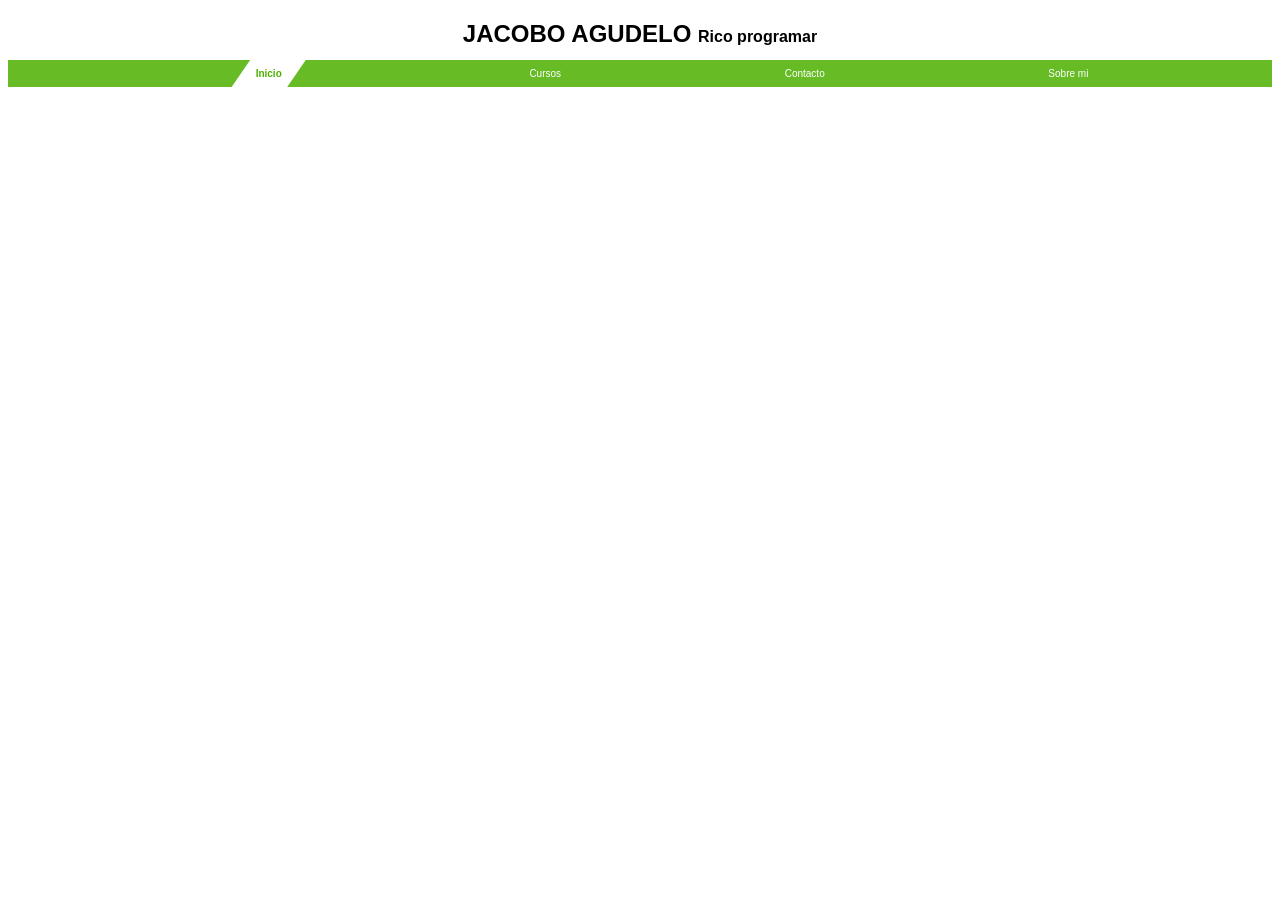
==== index.html @ 966ace08 "feat(navbar: se agrego carga dinamica del navbar mediante el fecth con sus respectivos estilos)" ====
<!DOCTYPE html>
<html lang="en">
<head>
    <meta charset="UTF-8">
    <meta name="viewport" content="width=device-width, initial-scale=1.0">
    <title>Freelancer</title>

    <link rel="stylesheet" href="styles/styles.css">
</head>
<body>
    <!-- Titulo -->
<header>
    <h1 class="navbar__tittle">
        JACOBO AGUDELO
        <span class="navbar__subtitle" >Rico programar</span>
    </h1>   
</header>

<div class="navbar-container">

</div>

<script src="/js/components/navbar.js"></script>


</body>
</html>
---- styles/styles.css ----
/* Navbar */

:root {
    /* PRIMARYCOLOR */
    --primary-950: #4DB100;
    --primary-900: #55B40C;
    --primary-800: #67BC26;
    --primary-700: #79C43F;
    --primary-600: #8BCC59;
    --primary-500: #9DD472;
    --primary-400: #AEDB8C;
    --primary-300: #C0E3A5;
    --primary-200: #D2EBBF;
    --primary-100: #EAF3D8;
    --primary-50: #F6FBF2;

    /* Secondary color */
  --secondary-950: #FED638;
  --secondary-900: #FED841;
  --secondary-800: #FEDC55;
  --secondary-700: #FEE069;
  --secondary-600: #FEE47D;
  --secondary-500: #FEE891;
  --secondary-400: #FEECA5;
  --secondary-300: #FEF0B9;
  --secondary-200: #FEF4CD;
  --secondary-100: #FEF8E1;
  --secondary-50:  #FEFCF5;

  /* Tertiary-2 color */
  --tertiary-950: #50E5F9;
  --tertiary-900: #58E6F9;
  --tertiary-800: #6AE8F9;
  --tertiary-700: #7BEBFA;
  --tertiary-600: #8DEEFB;
  --tertiary-500: #9EF0FB;
  --tertiary-400: #B0F3FC;
  --tertiary-300: #C1F5FC;
  --tertiary-200: #D3F8FD;
  --tertiary-100: #E4FBFE;
  --tertiary-50:  #F6FDFE;

  /* Basic color */
  --white: #fff;
  --black: #000;
  --gray-950: #101010;
  --gray-900: #262626;
  --gray-800: #3B3B3B;
  --gray-700: #515151;
  --gray-600: #676767;
  --gray-500: #7D7D7D;
  --gray-400: #929292;
  --gray-300: #A8A8A8;
  --gray-200: #BEBEBE;
  --gray-100: #D4D4D4;
  --gray-50:  #E9E9E9;

  /* Font Family */
  --main-font: helvetica, Arial, sans-serif;

  /* Font size */
   --fs-xxxxl: 8.0rem; /* Ultra grande */
  --fs-xxxl:  6.4rem; /* Súper grande */
  --fs-xxl:   4.8rem; /* Extra grande */
  --fs-xl:    4.0rem; /* Muy grande */
  --fs-lg:    3.2rem; /* h1 */
  --fs-md:    2.4rem; /* Titulo */
  --fs-sm:    2.0rem; /* Subtitulo */
  --fs-xs:    1.6rem; /* Base */
  --fs-xxs:   1.4rem; /* Extra extra pequeño */
  --fs-xxxs:  1.2rem; /* Texto de apoyo */
  --fs-xxxxs:  0.8rem; /* Label */

}

/* Globals */
html {
    margin: 0;
    box-sizing: border-box;
    font-size: 62.5%;
}

*, *:before, *:after {
    box-sizing: inherit;
}

body {
    font: size 1.6rem;
    font-family: var(--main-font);
}

/* header */
.header {
    position: static;
    top: 0;
    width: 100%;
    z-index: 100;
}

/* navbar */
.navbar__tittle {
    margin: 0;
    padding: 12px;
    font-size: var(--fs-md);
    text-align: center;
}

.navbar__subtitle {
    font-size: var(--fs-xs);
    color: var(var(--gray-800));
}

.navbar {
    background-color: var(--primary-800);
   
}

.navbar__list {
    display: flex;
    flex-direction: column;
    width: 100%;
    margin: 0 auto;
    list-style: none;
    
}

.navbar__link {
    display: flex;
    flex-direction: column;
    align-items: center;
    text-decoration: none;
    color: var(--white);
}

@media (width  > 768px) {
   .navbar__list{
    flex-direction: row;
    gap: 40px;
    justify-content: space-evenly;
    align-items: center;
   }

   .navbar__link:hover {
    color: var(--secondary-300)
   }
}

.navbar__link.active {
    background-color: var(--white);
    color: var(--primary-950);
    font-weight: bold;
    padding: 8px 24px;
    clip-path: polygon(25% 0%, 100% 0%, 75% 100%, 0% 100%);
    /* border-radius: 0.6rem; */
}
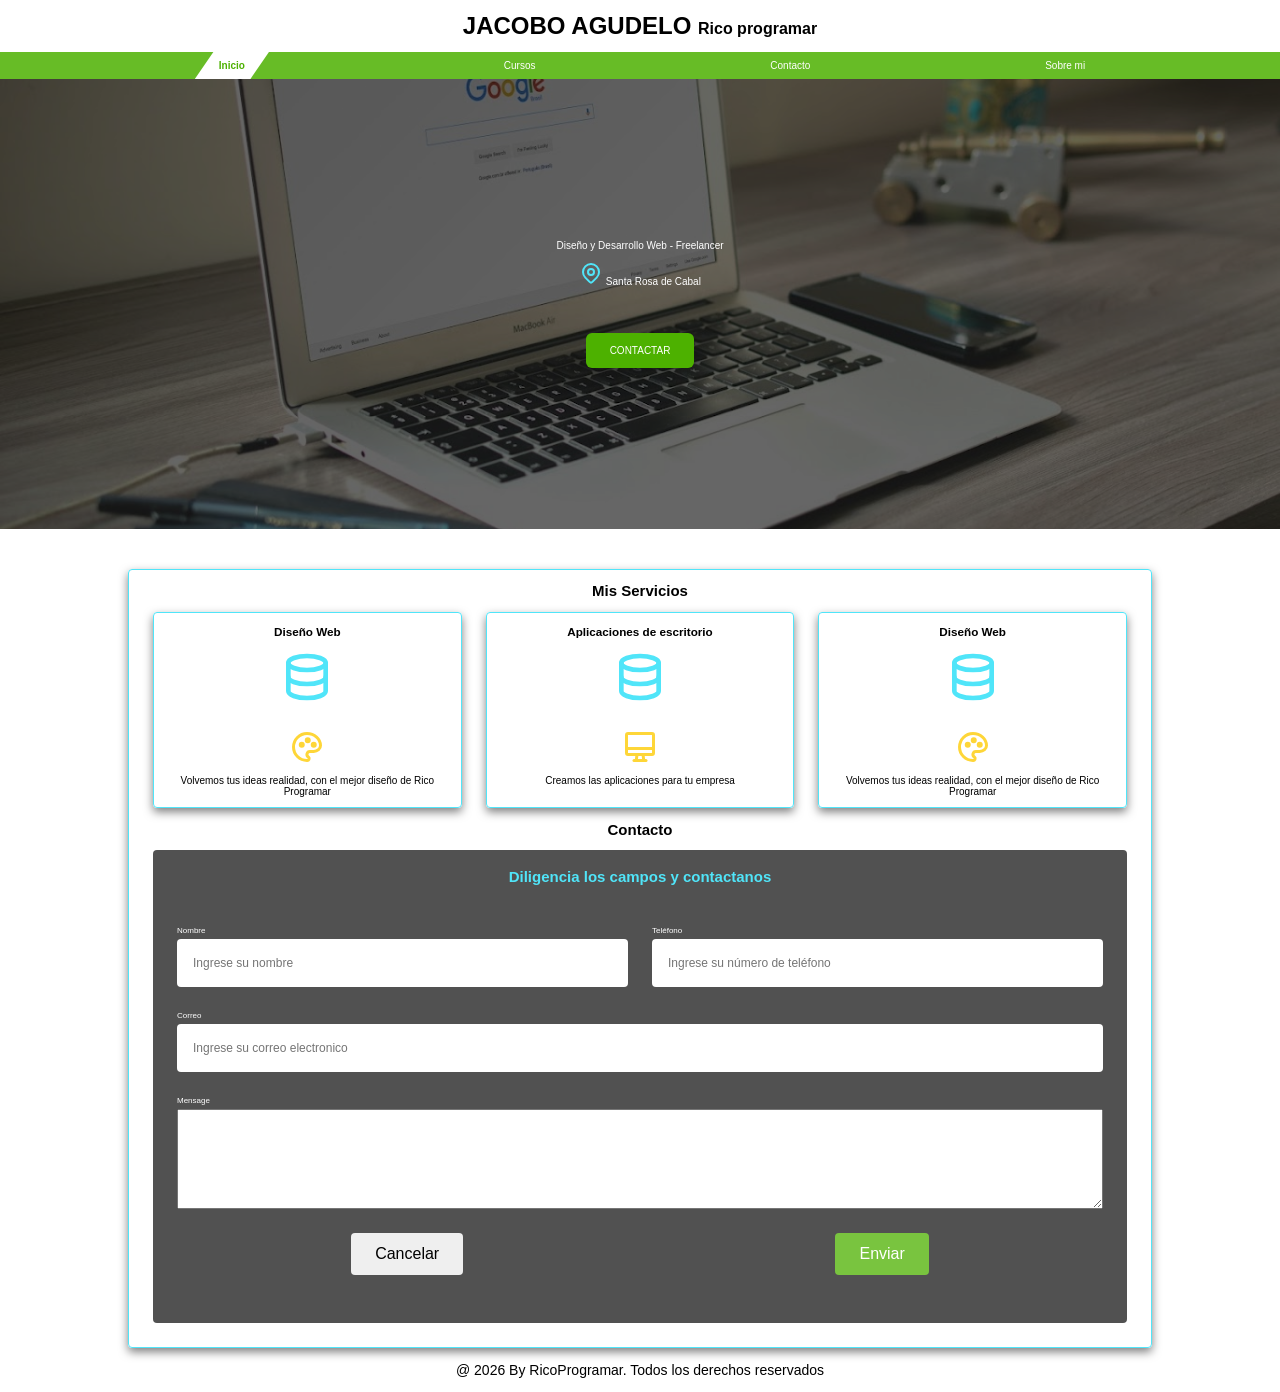
==== commit c120051f: "feat: Se actualizo repositorio" ====
--- a/index.html
+++ b/index.html
@@ -5,23 +5,45 @@
     <meta name="viewport" content="width=device-width, initial-scale=1.0">
     <title>Freelancer</title>
 
-    <link rel="stylesheet" href="styles/styles.css">
+    <link rel="stylesheet" href="styles/variables.css">
+    <link rel="stylesheet" href="styles/components/navbar.css">
+    <link rel="stylesheet" href="styles/components/hero.css">
+    <link rel="stylesheet" href="styles/components/card.css">
+    <link rel="stylesheet" href="styles/components/contact-form.css">
+
+    <script type="module">
+        import {loadCards} from"/js/components/card.js";
+        loadCards(".services__cards-container"); //Sin Ids muestra todas las cards
+    </script>
+
 </head>
 <body>
     <!-- Titulo -->
-<header>
-    <h1 class="navbar__tittle">
-        JACOBO AGUDELO
-        <span class="navbar__subtitle" >Rico programar</span>
-    </h1>   
-</header>
+    <header>
+        <h1 class="navbar__tittle">
+            JACOBO AGUDELO
+            <span class="navbar__subtitle" > Rico programar</span>
+        </h1>   
+    </header>
 
-<div class="navbar-container">
+    <div class="navbar-container"></div>
+    <div class="hero-container"></div>
+    
 
-</div>
+    <main class="services">
 
-<script src="/js/components/navbar.js"></script>
+        <h2 class="services__title">Mis Servicios</h2>
+        <div class="services__cards-container"></div>
+        <h2 class="services__contact-title">Contacto</h2>
+        <div class="services__form-container"></div>
+    </main>
 
+    <footer>
+        <p class="footer">@ 2026 By RicoProgramar. Todos los derechos reservados</p>
+    </footer>
 
+    <script src="/js/components/navbar.js"></script>
+    <script src="/js/components/hero.js"></script>
+    <script src="/js/components/contact-form.js"></script>
 </body>
 </html>
--- a/styles/variables.css
+++ b/styles/variables.css
@@ -0,0 +1,101 @@
+/* Navbar */
+
+:root {
+    /* PRIMARYCOLOR */
+    --primary-950: #4DB100;
+    --primary-900: #55B40C;
+    --primary-800: #67BC26;
+    --primary-700: #79C43F;
+    --primary-600: #8BCC59;
+    --primary-500: #9DD472;
+    --primary-400: #AEDB8C;
+    --primary-300: #C0E3A5;
+    --primary-200: #D2EBBF;
+    --primary-100: #EAF3D8;
+    --primary-50: #F6FBF2;
+
+    /* Secondary color */
+  --secondary-950: #FED638;
+  --secondary-900: #FED841;
+  --secondary-800: #FEDC55;
+  --secondary-700: #FEE069;
+  --secondary-600: #FEE47D;
+  --secondary-500: #FEE891;
+  --secondary-400: #FEECA5;
+  --secondary-300: #FEF0B9;
+  --secondary-200: #FEF4CD;
+  --secondary-100: #FEF8E1;
+  --secondary-50:  #FEFCF5;
+
+  /* Tertiary-2 color */
+  --tertiary-950: #50E5F9;
+  --tertiary-900: #58E6F9;
+  --tertiary-800: #6AE8F9;
+  --tertiary-700: #7BEBFA;
+  --tertiary-600: #8DEEFB;
+  --tertiary-500: #9EF0FB;
+  --tertiary-400: #B0F3FC;
+  --tertiary-300: #C1F5FC;
+  --tertiary-200: #D3F8FD;
+  --tertiary-100: #E4FBFE;
+  --tertiary-50:  #F6FDFE;
+
+  /* Basic color */
+  --white: #fff;
+  --black: #000;
+  --gray-950: #101010;
+  --gray-900: #262626;
+  --gray-800: #3B3B3B;
+  --gray-700: #515151;
+  --gray-600: #676767;
+  --gray-500: #7D7D7D;
+  --gray-400: #929292;
+  --gray-300: #A8A8A8;
+  --gray-200: #BEBEBE;
+  --gray-100: #D4D4D4;
+  --gray-50:  #E9E9E9;
+
+  /* Font Family */
+  --main-font: helvetica, Arial, sans-serif;
+
+  /* Font size */
+   --fs-xxxxl: 8.0rem; /* Ultra grande */
+  --fs-xxxl:  6.4rem; /* Súper grande */
+  --fs-xxl:   4.8rem; /* Extra grande */
+  --fs-xl:    4.0rem; /* Muy grande */
+  --fs-lg:    3.2rem; /* h1 */
+  --fs-md:    2.4rem; /* Titulo */
+  --fs-sm:    2.0rem; /* Subtitulo */
+  --fs-xs:    1.6rem; /* Base */
+  --fs-xxs:   1.4rem; /* Extra extra pequeño */
+  --fs-xxxs:  1.2rem; /* Texto de apoyo */
+  --fs-xxxxs:  0.8rem; /* Label */
+
+}
+
+/* Globals */
+html {
+    margin: 0;
+    box-sizing: border-box;
+    font-size: 62.5%;
+}
+
+*, *:before, *:after {
+    box-sizing: inherit;
+}
+
+body {
+    font: size 1.6rem;
+    font-family: var(--main-font);
+    margin: 0 0;
+}
+
+/* header */
+.header {
+    position: static;
+    top: 0;
+    width: 100%;
+    z-index: 100;
+}
+
+
--- a/styles/components/navbar.css
+++ b/styles/components/navbar.css
@@ -0,0 +1,67 @@
+/* navbar */
+.navbar__tittle {
+    margin: 0;
+    padding: 12px;
+    font-size: var(--fs-md);
+    text-align: center;
+}
+
+.navbar__subtitle {
+    font-size: var(--fs-xs);
+    color: var(var(--gray-800));
+}
+
+.navbar {
+    background-color: var(--primary-800);
+
+   
+}
+
+.navbar__list {
+    display: flex;
+    flex-direction: column;
+    width: 100%;
+    margin: 0 auto;
+    list-style: none;
+    padding: 0;
+}
+
+.navbar__link {
+    display: flex;
+    flex-direction: column;
+    align-items: center;
+    text-decoration: none;
+    color: var(--white);
+}
+
+@media (width  > 768px) {
+   .navbar__list{
+    flex-direction: row;
+    gap: 40px;
+    justify-content: space-evenly;
+    align-items: center;
+   }
+
+   .navbar__link:hover {
+    color: var(--secondary-300)
+    
+   }
+
+   .navbar__link.active {
+    background-color: var(--white);
+    color: var(--primary-950);
+    font-weight: bold;
+    padding: 8px 24px;
+    clip-path: polygon(25% 0%, 100% 0%, 75% 100%, 0% 100%);
+    /* border-radius: 0.6rem; */
+}
+}
+
+.navbar__link.active {
+    background-color: var(--white);
+    color: var(--primary-950);
+    font-weight: bold;
+    padding: 8px 24px;
+    /* clip-path: polygon(25% 0%, 100% 0%, 75% 100%, 0% 100%); */
+    /* border-radius: 0.6rem; */
+}
--- a/styles/components/hero.css
+++ b/styles/components/hero.css
@@ -0,0 +1,42 @@
+/* styles/components/hero.css */
+
+.hero-container {
+    background-image: url(/assets/imagen-hero-freelancer.jpg);
+    background-position: center;
+    background-size: cover;
+    height: 50vh;
+    text-align: center;
+    color: var(--white);
+    position: relative;
+   
+}
+
+.hero {
+    display: flex;
+    align-items: center;
+    justify-content: center;
+    flex-direction: column;
+    position: absolute;
+    background-color: rgb(0 0 0 / 60%);
+    width: 100%;
+    height: 50vh;
+}
+
+.hero__buttom {
+    background-color: var(--primary-950);
+    padding: 12px 24px;
+    border-radius: 6px;
+    text-transform: uppercase;
+    margin-top: 36px;
+    width: 80vw;
+}
+
+.hero__buttom:hover {
+    cursor: pointer;
+}
+
+@media (width > 768px){
+    .hero__buttom {
+        width: auto;
+    }
+}
--- a/styles/components/card.css
+++ b/styles/components/card.css
@@ -0,0 +1,60 @@
+/* contenedor de las cards */
+.services__cards-container {
+    display: grid;
+    justify-content: center;
+    margin: 0 24px;
+    row-gap: 24px;
+}
+
+/* Cuando la pantalla se mas grande que 768px */
+@media (width > 768px) {
+    .services__cards-container {
+        grid-template-columns: repeat(2, 1fr);
+        gap: 24px;
+    }
+}
+
+/* Cuando la pantalla sea mas grande que 1025px */
+@media (width > 1025px) {
+    .services__cards-container {
+        grid-template-columns: repeat(3, 1fr);
+    }
+}
+
+.card {
+    text-align: center;
+    border: 1px solid var(--tertiary-950);
+    border-radius: 4px;
+    padding: 0 16px;
+    box-shadow: 0 4px 10px rgb(0, 0, 0, 0.5);
+}
+
+.card:hover {
+    transform: translateY(-2px);
+    box-shadow: 0 4px 10px rgb(0, 0, 0, 0.5);
+}
+
+.card__icons {
+    display: flex;
+    justify-content: center;
+    align-items: center;
+    flex-direction: column;
+    gap: 24px;
+}
+
+.card__icon--main {
+    height: 56px;
+    width: 56px;
+}
+
+.card__icon--secundary {
+    height: 36px;
+    width: 36px;
+}
+
+/* breakpoints
+sm 640px telefonos grandes
+md 768px tablets
+1g 1024px laptops
+x1 1280px escritorio
+2x1 1536px pantallas grandes */
--- a/styles/components/contact-form.css
+++ b/styles/components/contact-form.css
@@ -0,0 +1,123 @@
+.services {
+    display: flex;
+    flex-direction: column;
+    box-shadow: 0 4px 10px rgb(0, 0, 0, 0.5);
+    border: 1px solid var(--tertiary-950);
+    border-radius: 4px;
+    margin: 40px auto 0 auto;
+    padding-bottom: 24px;
+}
+
+@media (width > 768px) {
+    .services{
+        width: 80%;
+        .services-form__container {
+        margin: 0 auto;
+        padding-bottom: 24px;
+        width: 80vw ;
+}
+    }
+    
+}
+
+
+
+.services__contact-title,
+.services__title {
+    text-align: center;
+}
+
+.contact-form {
+    display: grid;
+    background-color: var(--gray-700);
+    margin: 0 24px;
+    border-radius: 4px;
+    color: var(--white);
+}
+
+.contact-form__title {
+    text-align: center;
+    color: var(--tertiary-950);
+    padding: 5px
+}
+
+
+.contact-form__form {
+    display: grid;
+    gap: 24px;
+    margin: 24px;
+    padding-bottom: 24px;
+}
+
+.contact-form__row {
+    display: grid;
+    grid-template-columns: 1fr;
+    gap: 24px;
+}
+
+@media (width > 768px) {
+    .contact-form__row {
+        grid-template-columns: repeat(2, 1fr);
+        /* grid-auto-flow: column; */
+    }
+}
+
+.contact-form__label {
+    display: flex;
+    flex-direction: column;
+    gap: 4px;
+    font-size: var(--fs-xxxxs);
+}
+
+.contact-form__input {
+    height: 48px;
+    border-radius: 4px;
+    border: none;
+    padding: 16px;
+    font-size: var(--fs-xxxs);
+}
+
+.contact-form__text-area {
+    min-height: 100px;
+    resize: vertical;
+}
+
+.contact-form__actions {
+    display: flex;
+    flex-direction: column;
+    gap: 24px;
+}
+
+@media (width > 768px) {
+    .contact-form__actions {
+        display: flex;
+        flex-direction: row;
+        justify-content: space-around;
+    }
+}
+
+.contact-form__button {
+    padding: 12px 24px;
+    border-radius: 4px;
+    border: none;
+    font-size: var(--fs-xs);
+
+}
+
+.contact-form__button:hover {
+    background-color: var(--tertiary-400);
+}
+
+.contact-form__button--green {
+    background-color: var(--primary-700);
+    color: var(--white);
+}
+
+.contact-form__button--green:hover {
+    background-color: var(--primary-800);
+}
+
+.footer {
+    text-align: center;
+    font-size: var(--fs-xxs);
+}
